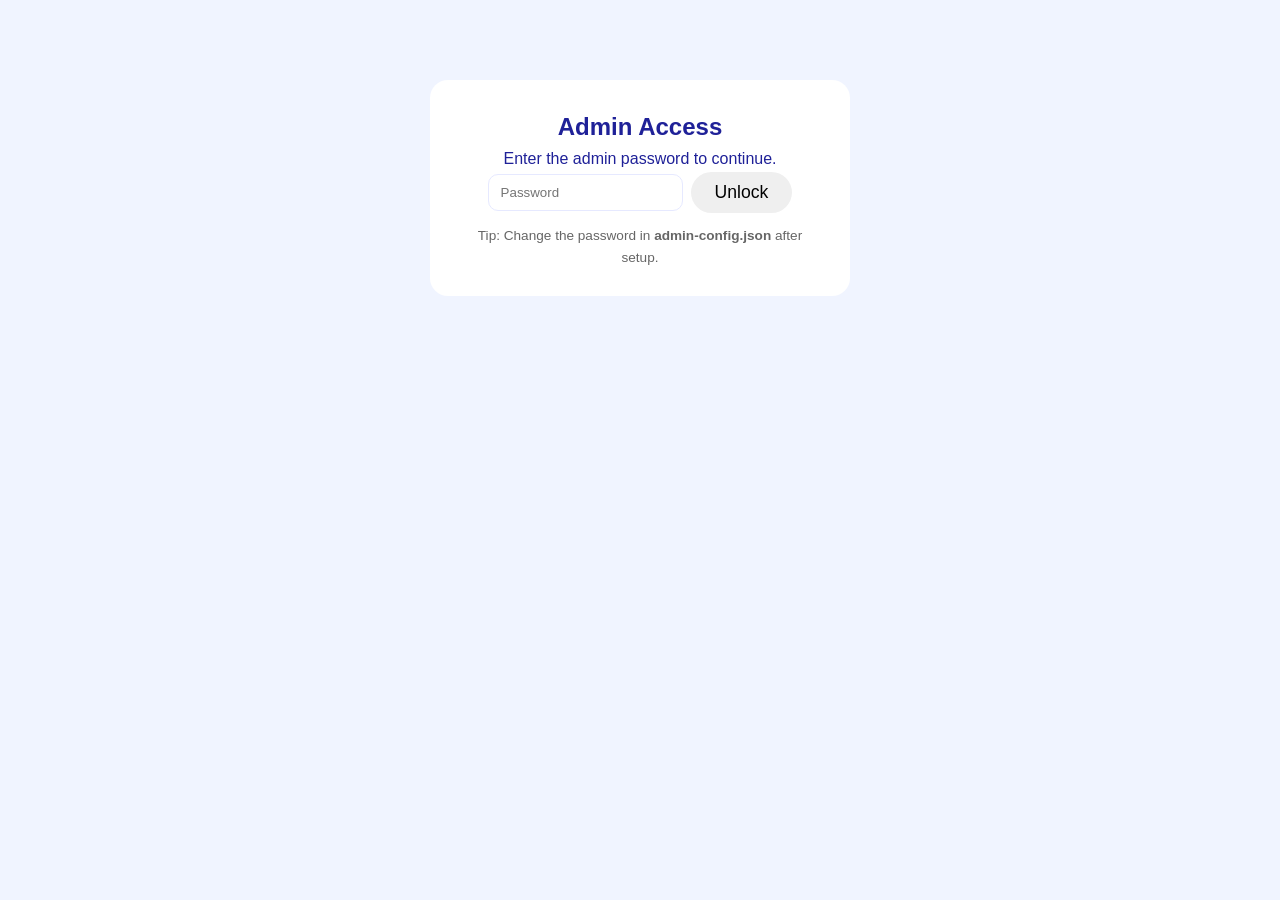
==== admin.html @ 7e869cdf "bug fixex and minor update on ui/ux and logics" ====
<!doctype html>
<html lang="en">
  <head>
    <meta charset="utf-8" />
    <meta name="viewport" content="width=device-width,initial-scale=1" />
    <title>Admin — Timetable</title>
    <link rel="stylesheet" href="style.css" />
    <style>
      /* small admin-only helpers */
      .admin-card { max-width:900px; margin:40px auto; padding:28px; border-radius:18px; background:var(--white); }
      .admin-hidden { display:none; }
      .admin-locked { max-width:420px; margin:80px auto; padding:28px; border-radius:18px; background:var(--white); text-align:center; }
      .input-row { display:flex; gap:8px; align-items:center; justify-content:center; }
      .admin-actions { display:flex; gap:12px; justify-content:center; margin-top:18px; }
    </style>
  </head>
  <body>
    <section class="admin-locked" id="locked">
      <h2>Admin Access</h2>
      <p>Enter the admin password to continue.</p>
      <div class="input-row">
        <input id="admin-pass" type="password" placeholder="Password" style="padding:10px 12px;border-radius:10px;border:1px solid #e6e9ff;" />
        <button id="admin-unlock" class="btn">Unlock</button>
      </div>
      <p style="font-size:.85rem;color:#666;margin-top:12px;">Tip: Change the password in <strong>admin-config.json</strong> after setup.</p>
    </section>

    <section id="admin" class="admin-card admin-hidden">
      <h1>Admin Dashboard</h1>
      <p class="text">This is a private admin area. Only open if you are the site owner.</p>

      <div style="margin-top:18px;">
        <button id="signout" class="btn">Sign out</button>
      </div>

      <hr style="margin:20px 0" />

      <h3>Quick actions</h3>
      <ul>
        <li>View local storage keys</li>
        <li>Export user details (placeholder)</li>
      </ul>

      <pre id="debug" style="background:#f5f7ff;padding:12px;border-radius:8px;overflow:auto;max-height:300px;"></pre>
    </section>

    <script>
      // Simple client-side gating. Not bulletproof — for dev/local use only.
      const CONFIG = '/admin-config.json';
      const tokenKey = 'admin-auth-token';

      async function getConfig() {
        try {
          const r = await fetch(CONFIG + '?t=' + Date.now());
          return await r.json();
        } catch (e) {
          return { password: 'change-me' };
        }
      }

      function showAdmin() {
        document.getElementById('locked').classList.add('admin-hidden');
        document.getElementById('admin').classList.remove('admin-hidden');
        renderDebug();
      }

      function hideAdmin() {
        document.getElementById('locked').classList.remove('admin-hidden');
        document.getElementById('admin').classList.add('admin-hidden');
      }

      function renderDebug() {
        const out = {
          cookies: document.cookie,
          localStorage: { ...localStorage },
        };
        document.getElementById('debug').innerText = JSON.stringify(out, null, 2);
      }

      async function init() {
        const cfg = await getConfig();
        const saved = localStorage.getItem(tokenKey);
        if (saved === cfg.password) { showAdmin(); return; }

        // unlock handler
        document.getElementById('admin-unlock').addEventListener('click', async () => {
          const val = document.getElementById('admin-pass').value;
          if (!val) return alert('Enter password');
          if (val === cfg.password) {
            localStorage.setItem(tokenKey, val);
            showAdmin();
          } else {
            alert('Wrong password');
          }
        });

        document.getElementById('signout').addEventListener('click', () => {
          localStorage.removeItem(tokenKey);
          hideAdmin();
        });
      }

      init();
    </script>
  </body>
</html>
---- style.css ----
/* --- 1. Global Reset & Variables --- */
:root {
  --primary: #1f2198;
  --primary-light: #5c5fdb;
  --accent: #87cefa;
  --accent-dark: #6495ed;
  --bg-soft: #f0f4ff;
  --white: #ffffff;
  --shadow-sm: 0 5px 15px rgba(31, 33, 152, 0.05);
  --shadow-md: 0 10px 25px rgba(31, 33, 152, 0.1);
  --shadow-lg: 0 20px 40px rgba(31, 33, 152, 0.12);
  --transition: all 0.3s cubic-bezier(0.4, 0, 0.2, 1);
}

* {
  font-family: 'Poppins', sans-serif;
  margin: 0;
  padding: 0;
  box-sizing: border-box;
  -webkit-tap-highlight-color: transparent;
}

body {
  background-color: var(--bg-soft);
  overflow-x: hidden;
  color: var(--primary);
  line-height: 1.6;
}

body::-webkit-scrollbar {
  display: none;
}

/* --- 2. Base Components --- */
.btn {
  font-size: 1.1rem;
  padding: 10px 24px;
  border: none;
  border-radius: 150px;
  cursor: pointer;
  transition: var(--transition);
  display: flex;
  align-items: center;
  justify-content: center;
  text-decoration: none;
}

.btn:active {
  transform: scale(0.96);
}

.text {
  font-size: 1.1rem;
  color: var(--primary);
}

/* --- 3. Splash Screen --- */
.splash {
  height: 100vh;
  display: flex;
  flex-direction: column;
  justify-content: center;
  align-items: center;
  text-align: center;
  background-color: var(--white);
}

.splash .loading-img {
  width: 180px;
  margin-bottom: 30px;
  filter: drop-shadow(var(--shadow-md));
  animation: pulse 2s infinite ease-in-out;
}

@keyframes pulse {

  0%,
  100% {
    transform: scale(1);
    opacity: 1;
  }

  50% {
    transform: scale(1.05);
    opacity: 0.8;
  }
}

.splash .text {
  font-size: 1.1rem;
  font-weight: 500;
}

.splash .loading-footer-notice {
  margin-top: 40px;
  font-size: 0.7rem;
  font-style: italic;
  opacity: 0.7;
}

/* --- 4. Login Section --- */
#login-section {
  height: 100vh;
  display: flex;
  padding: 20px;
  justify-content: center;
  align-items: center;
}

.login .wrapper {
  display: flex;
  flex-direction: column;
  width: 100%;
  max-width: 400px;
  padding: 40px;
  background: var(--white);
  border-radius: 24px;
  box-shadow: var(--shadow-lg);
  text-align: center;
}

.login .login-logo {
  width: 100px;
  align-self: center;
  padding: 10px 10px;
  font-size: 0.9rem;
  padding: 4px 12px;
  background-color: #afb3ff30;
  border-radius: 8px;
  align-self: center;
  margin-bottom: 25px;
  font-weight: 600;
}

.login input {
  font-size: 1rem;
  padding: 14px 20px;
  margin-bottom: 20px;
  border-radius: 14px;
  border: 2px solid #f0f2ff;
  background-color: #f8faff;
  text-align: center;
  transition: var(--transition);
  width: 100%;
}

.login input:focus {
  border-color: var(--primary);
  background-color: var(--white);
  outline: none;
  box-shadow: 0 0 0 4px rgba(31, 33, 152, 0.1);
}

.btn.continue-btn {
  background: linear-gradient(135deg, var(--accent), var(--accent-dark));
  color: var(--white);
  font-weight: 600;
  box-shadow: 0 8px 20px rgba(100, 149, 237, 0.3);
  width: 100%;
  margin: 5px auto 10px auto;
}

.btn.continue-btn:hover {
  transform: translateX(3px);
  box-shadow: 0 12px 25px rgba(100, 149, 237, 0.4);
}

.login .separator {
  align-self: center;
  width: 90%;
  height: 1px;
  background-color: #e0e4ff;
  display: flex;
  margin: 30px 0;
  align-items: center;
  justify-content: center;
}

.login .separator::before {
  content: "or";
  background-color: var(--white);
  color: #6e70cf;
  padding: 0 10px;
  font-size: 1rem;
}

/* --- 5. Details Section --- */
#details-section {
  display: none;
  height: 100vh;
  padding: 20px;
  justify-content: center;
  align-items: center;
}

.details .wrapper {
  display: flex;
  flex-direction: column;
  width: 100%;
  max-width: 450px;
  padding: 35px;
  background: var(--white);
  border-radius: 28px;
  box-shadow: var(--shadow-lg);
  border: 1px solid rgba(175, 179, 255, 0.2);
  text-align: center;
}

/* --- Responsive: Desktop adjustments for details wrapper --- */
@media (min-width: 900px) {

  /* keep some space from top/bottom and reduce wrapper max height */
  .details .wrapper {
    /* Ensure wrapper is centered horizontally and has vertical spacing */
    margin: 10px auto;
    /* Leave 160px total for top+bottom (adjust as needed) */
    max-height: calc(100vh - 20px);
    overflow-y: auto;
  }
}

.details h2 {
  font-size: 1.6rem;
  font-weight: 700;
}

.details p {
  font-size: 0.95rem;
  color: #6e70cf;
}

.details .group {
  display: flex;
  flex-direction: column;
  text-align: left;
  margin: 12px 0;
}

.details label {
  font-size: 0.8rem;
  text-transform: uppercase;
  letter-spacing: 0.08em;
  font-weight: 700;
  color: var(--primary-light);
  margin-bottom: 6px;
  margin-left: 4px;
}

.details select {
  font-size: 1rem;
  font-weight: 500;
  border-radius: 14px;
  padding: 12px 18px;
  border: 2px solid #f0f2ff;
  background-color: #f8faff;
  color: var(--primary);
  appearance: none;
  cursor: pointer;
  outline: none;
  transition: var(--transition);
  background-image: url("data:image/svg+xml,%3Csvg xmlns='http://www.w3.org/2000/svg' width='24' height='24' viewBox='0 0 24 24' fill='none' stroke='%231f2198' stroke-width='2.5' stroke-linecap='round' stroke-linejoin='round'%3E%3Cpolyline points='6 9 12 15 18 9'%3E%3C/polyline%3E%3C/svg%3E");
  background-repeat: no-repeat;
  background-position: right 15px center;
  background-size: 16px;
}

.details select:not(:disabled):hover {
  background-color: var(--white);
  border-color: #afb3ff;
  transform: translateY(-2px);
}

.details select:focus {
  border-color: var(--primary);
  background-color: var(--white);
  box-shadow: 0 0 0 4px rgba(31, 33, 152, 0.15);
  transform: translateY(-2px);
}

.details select:disabled {
  background-color: #f2f2f2;
  border-color: #e8e8e8;
  color: #b0b0b0;
  cursor: not-allowed;
  background-image: none;
  opacity: 0.6;
}


/* Base style for the Back Button */
.text.back-btn {
  font-size: 0.95rem;
  font-weight: 600;
  color: var(--primary-light);
  background: var(--white);
  padding: 10px 20px;
  border-radius: 50px;
  border: 1.5px solid rgba(175, 179, 255, 0.3);
  display: inline-flex;
  justify-content: center;
  gap: 8px;
  cursor: pointer;
  transition: var(--transition);
  text-decoration: none;
  box-shadow: var(--shadow-sm);
}


.text.back-btn:hover {
  background: var(--bg-soft);
  color: var(--primary);
  transform: translateX(-3px);
  border-color: var(--primary-light);
}

/* MAIN SECTION */

#main-section {
  /* padding-top: 10px; */
  /* height: 100vh; */
  justify-content: center;
}

/* Base style for the Logout Button */
#logout-btn {
  font-size: 0.95rem;
  font-weight: 600;
  color: #ff6b6b;
  /* Soft red */
  background: var(--white);
  padding: 10px 20px;
  border-radius: 50px;
  border: 1.5px solid rgba(255, 107, 107, 0.2);
  display: inline-flex;
  align-items: center;
  gap: 8px;
  cursor: pointer;
  transition: var(--transition);
  box-shadow: var(--shadow-sm);
  text-decoration: none;
  /* Removed the underline */
}

#logout-btn:hover {
  background: #fff5f5;
  color: #f24040;
  /* Darker red */
  border-color: #ff6b6b;
  transform: translateX(3px);
  box-shadow: 0 5px 15px rgba(255, 107, 107, 0.15);
}

.main .wrapper {
  width: 100%;
  max-width: 450px;
  padding: 10px 10px;
  display: flex;
  flex-direction: column;
}

.main .controls {
  position: fixed;
  left: 50%;
  transform: translateX(-50%);
  bottom: 18px;
  display: flex;
  flex-direction: row;
  justify-content: space-between;
  align-items: center;
  padding: 8px 20px;
  z-index: 9999;
  width: min(1100px, 95%);
  max-width: 1100px;
  box-shadow: 0 8px 24px rgba(0, 0, 0, 0.12);
  border-radius: 12px;
  background: transparent;
}

.main .text {
  margin: 0;
}

#lec-today-text {
  font-size: 1.2rem;
  margin-bottom: 12px;
}

/* CARDS */

/* main card style */
.card {
  display: flex;
  flex-direction: column;
  border-radius: 14px;
  padding: 12px 12px 12px 18px;
  box-shadow: 2px 5px 10px rgba(0, 0, 0, 0.232);
  margin-bottom: 15px;
}

/* --- Greeting Card Enhancement --- */
.card.greeting {
  /* Cleaner gradient with better text legibility */
  background: linear-gradient(165deg,
      rgba(61, 182, 216, 0.95),
      rgba(31, 33, 152, 0.85)),
    url("./images/greeting-backg.png");
  background-size: cover;
  background-position: center;
  color: var(--white);
  /* White is cleaner than yellow for modern UI */
  height: auto;
  min-height: 160px;
  padding: 24px;
  border-radius: 28px;
  display: flex;
  flex-direction: column;
  justify-content: space-between;
  border: none;
  box-shadow: var(--shadow-lg);
}

/* Greeting Text Logic */
.card .greeting-text .text {
  font-size: 1.2rem;
  font-weight: 500;
  line-height: 1.4;
  opacity: 0.95;
  color: white;
  /* Overriding global primary color */
}

.card .greeting-text #greeting-username {
  font-weight: 700;
  letter-spacing: 0.2px;
}

/* Perfected Time Display */
#greeting-time-row {
  display: flex;
  align-items: baseline;
  /* Better alignment for AM/PM if added later */
  margin-bottom: -5px;
}

#greeting-time {
  font-size: 3.2rem;
  /* Slightly larger for emphasis */
  font-weight: 700;
  letter-spacing: -1.5px;
  color: white;
  text-shadow: 0 4px 10px rgba(0, 0, 0, 0.1);
}

.card .row {
  align-items: center;
  display: flex;
  flex-direction: row;
  justify-content: space-between;
}

/* --- Navigation Refinement --- */
.navigation {
  background: var(--white);
  padding: 12px 30px;
  /* Increased padding for a wider feel */
  border-radius: 16px;
  display: flex;
  justify-content: space-between;
  align-items: center;
  box-shadow: var(--shadow-sm);
  margin: 25px 0;
  width: 100%;
  /* Forces it to fill the container */
  border: 1px solid rgba(175, 179, 255, 0.1);
}

.nav-btn {
  width: 44px;
  height: 44px;
  display: flex;
  align-items: center;
  justify-content: center;
  border-radius: 12px;
  cursor: pointer;
  transition: var(--transition);
  color: var(--primary);
  background: transparent;
}

.nav-btn:hover {
  background: var(--bg-soft);
  color: var(--primary-light);
}

#date-display {
  font-weight: 700;
  font-size: 1rem;
  letter-spacing: 0.5px;
  text-transform: uppercase;
  color: var(--primary);
}

#greeting-time {
  font-size: 3rem;
  font-weight: 500;
}

#greeting-time-row {
  align-items: center;
  margin-bottom: -10px;
}

/* --- Screenshot Match Styles --- */
.timecard {
  background-color: #98dcf5;
  /* Light sky blue from image */
  border-radius: 20px;
  padding: 18px 24px;
  margin-bottom: 20px;
  box-shadow: 0 8px 20px rgba(0, 0, 0, 0.1);
  border: none;
  display: flex;
  flex-direction: column;
  gap: 8px;
  transition: transform 0.2s ease;
}

.card-row {
  display: flex;
  justify-content: space-between;
  align-items: center;
}

/* Top Row Styling */
.mod-name {
  font-size: 1.6rem;
  font-weight: 800;
  color: var(--accent-dark);
  /* Dark blue */
  margin-right: 8px;
}

.mod-code {
  font-size: 1.4rem;
  font-weight: 400;
  color: #555c6e;
  /* Greyish blue */
}

.type-badge {
  background: white;
  color: #1f2198;
  padding: 4px 16px;
  border-radius: 50px;
  font-size: 0.8rem;
  font-weight: 600;
  text-transform: uppercase;
  box-shadow: 0 4px 10px rgba(0, 0, 0, 0.05);
}

/* Bottom Row Styling */
.time-text {
  font-size: 1.3rem;
  font-weight: 500;
  color: var(--primary);
  margin-right: 12px;
}

.lec-hall {
  background: rgba(255, 255, 255, 0.4);
  padding: 2px 10px;
  border-radius: 8px;
  font-size: 0.9rem;
  font-weight: 600;
  color: #1f2198;
}

/* Ongoing State Highlight */
.timecard.ongoing {
  background: linear-gradient(135deg, #4b52ff, #1f2198);
}

.timecard.ongoing .mod-name,
.timecard.ongoing .mod-code,
.timecard.ongoing .time-text,
.timecard.ongoing .lec-hall {
  color: white !important;
}

/* --- Mobile Fixes --- */
@media screen and (max-width: 480px) {
  .timecard {
    padding: 20px;
  }


  .footer-link {
    width: 100%;
    justify-content: center;
    padding: 12px;
    font-size: 0.85rem;
  }

  #main-back-btn,
  #logout-btn {
    grid-column: span 1;
    width: 100%;
    justify-content: center;
  }
}

/* Module Title & Code */
.card .title {
  font-size: 1.4rem;
  font-weight: 700;
  display: flex;
  flex-direction: column;
  /* Stack code under title for better mobile space */
  gap: 2px;
}

#module-code {
  font-weight: 400;
  color: var(--primary-light);
  font-size: 0.9rem;
  opacity: 0.7;
  text-transform: uppercase;
  letter-spacing: 0.5px;
}

/* Lecture Type Badge */
.card .type {
  display: inline-block;
  font-size: 0.75rem;
  font-weight: 700;
  padding: 4px 12px;
  background: #f0f4ff;
  color: var(--primary);
  border-radius: 50px;
  margin-bottom: 12px;
  text-transform: uppercase;
  box-shadow: none;
  /* Removed heavy shadow for cleanliness */
}

/* --- Ongoing/Now State (Perfected) --- */
.timecard.ongoing {
  background: linear-gradient(135deg, #787ff6, #4b52ff);
  border-left-color: #f1f12d;
  /* Yellow indicator for current class */
  color: white;
}

.timecard.ongoing .title,
.timecard.ongoing #module-code,
.timecard.ongoing .time {
  color: white !important;
}

.timecard.ongoing .type {
  background: rgba(255, 255, 255, 0.2);
  color: white;
}

/* --- Details: Time & Location --- */
.card .time {
  font-size: 1rem;
  font-weight: 600;
  color: var(--accent-dark);
  display: flex;
  align-items: center;
  flex-wrap: wrap;
}

.lec-hall {
  font-size: 0.85rem;
  font-weight: 600;
  background: #f1f3ff;
  color: var(--primary);
  padding: 5px 12px;
  border-radius: 10px;
  display: inline-flex;
  align-items: center;
  gap: 6px;
}

.timecard.ongoing .lec-hall {
  background: rgba(255, 255, 255, 0.15);
  color: white;
}

/* Link Button */
.link-btn {
  width: 40px;
  height: 40px;
  display: flex;
  align-items: center;
  justify-content: center;
  background-color: var(--white);
  color: var(--primary);
  border-radius: 12px;
  text-decoration: none;
  box-shadow: var(--shadow-sm);
  transition: var(--transition);
}

.link-btn:hover {
  background-color: var(--primary);
  color: var(--white);
  transform: translateY(-3px);
}

.no-lecs-msg {
  display: flex;
  flex-direction: column;
  align-items: center;
  justify-content: center;
  text-align: center;
  width: 100%;
  padding: 60px 20px;
}

.no-lecs-msg p {
  font-size: 1.4rem;
  font-weight: 600;
  margin-bottom: 25px;
}

#no-lecs-img {
  max-width: 300px;
  height: auto;
  filter: drop-shadow(var(--shadow-md));
}

/* --- Mobile Fixes --- */
@media screen and (max-width: 480px) {
  .card .title {
    font-size: 1.2rem;
  }

  .timecard {
    padding: 16px;
  }

  .lec-hall {
    margin-left: 0;
    margin-top: 5px;
    width: fit-content;
  }
}

.footer-link {
  display: inline-flex;
  align-items: center;
  gap: 8px;
  font-size: 0.85rem;
  font-weight: 600;
  color: var(--primary-light);
  text-decoration: none;
  background-color: var(--white);
  padding: 8px 16px;
  border-radius: 50px;
  border: 1.5px solid rgba(175, 179, 255, 0.3);
  transition: var(--transition);
  box-shadow: var(--shadow-sm);
  cursor: pointer;
}

.footer-link i {
  font-size: 1rem;
}

.footer-link:hover {
  background-color: var(--primary);
  color: var(--white);
  transform: translateY(-2px);
  border-color: var(--primary-light);
}


/* ALERT BOX */
.alert-wrapper {
  display: flex;
  flex-direction: column;
  align-items: center;
  justify-content: center;
  height: 100vh;
  width: 100vw;
  position: fixed;
  top: 0%;
  left: 0%;
  z-index: 99;
  background-color: #161631b9;
}

.alert-box {
  min-width: 300px;
  max-width: 350px;
  border: 1px solid black;
  padding: 10px 20px;
  border-radius: 15px;
  box-shadow: 2px 5px 10px rgba(0, 0, 0, 0.232);
  background-color: white;
}

.alert-box .title {
  font-weight: 600;
  font-size: 1.5rem;
}

.separator {
  margin: 8px 0;
  border-bottom: 1px solid black;
}

.alert-body .title {
  font-size: 1.2rem;
  margin-bottom: 5px;
  color: #6e70cf;
}

.alert-body>img {
  border-radius: 8px;
  margin-bottom: -16px;
  margin-top: 10px;
  width: 100%;
}

.alert-box .row {
  display: flex;
  justify-content: center;
}

.btn-okay {
  border: 1px solid black;
  color: white;
  border-radius: 50px;
  background-color: #1f2198;
  margin-top: 18px;
  margin-bottom: 16px;
  margin-left: -2px;
  font-size: 1.1rem;
  padding: 5px 18px;
  cursor: pointer;
  box-shadow: 2px 5px 10px rgba(0, 0, 0, 0.232);
}

.btn-okay:hover {
  background-color: white;
  color: #1f2198;
  transition: 0.3s ease-in-out;
}

.about-page-link {
  margin-top: 10px;
}

/* Modal Background Overlay */
.modal-overlay {
  display: none;
  position: fixed;
  top: 0;
  left: 0;
  width: 100%;
  height: 100%;
  /* In light mode, uses a lighter semi-transparent black */
  background: rgba(0, 0, 0, 0.4);
  backdrop-filter: blur(8px);
  z-index: 10000;
  justify-content: center;
  align-items: center;
  padding: 20px;
  transition: var(--transition);
}

body.dark-mode .modal-overlay {
  background: rgba(0, 0, 0, 0.8);
}

/* The Modal Card */
.modal-card {
  /* Automatically switches: #f8f9ff in Light, #16172d in Dark */
  background: var(--white);
  width: 100%;
  max-width: 480px;
  border-radius: 28px;
  padding: 30px 20px;
  text-align: center;
  /* Automatically switches: #1e1e1e in Light, #f1f1ff in Dark */
  color: var(--primary);
  box-shadow: 0 10px 30px rgba(0, 0, 0, 0.1);
  transition: var(--transition);
}

body.dark-mode .modal-card {
  box-shadow: 0 20px 40px rgba(0, 0, 0, 0.5);
}

/* Logo Styling - Fixed colors work in both modes */
.logo-circle {
  width: 70px;
  height: 70px;
  border: 3px solid #3b82f6;
  /* Your blue border */
  border-radius: 50%;
  margin: 0 auto 15px;
  display: flex;
  justify-content: center;
  align-items: center;
  overflow: hidden;
  /* Ensures image doesn't bleed out of the circle */
  background: white;
  /* Optional: adds a background if your logo is transparent */
}

.modal-logo-img {
  width: 100%;
  height: 100%;
  object-fit: cover;
  /* This keeps the aspect ratio perfect */
  display: block;
}

.yellow-play {
  color: #eab308;
  font-size: 1.2rem;
}

.blue-icon {
  position: absolute;
  font-size: 2.5rem;
  opacity: 0.2;
  color: #3b82f6;
}

.app-name {
  font-size: 1.8rem;
  margin-bottom: 5px;
}

.version-text {
  color: #888;
  font-size: 0.9rem;
}

.modal-divider {
  border: 0;
  border-top: 1px solid rgba(0, 0, 0, 0.1);
  margin: 20px 0;
}

body.dark-mode .modal-divider {
  border-top: 1px solid rgba(255, 255, 255, 0.1);
}

.release-date {
  color: #f59e0b;
  font-weight: 600;
  font-size: 0.9rem;
  margin-bottom: 15px;
}

.app-summary {
  color: #555;
  /* Dark grey for light mode */
  line-height: 1.6;
  font-size: 0.95rem;
}

body.dark-mode .app-summary {
  color: #ccc;
  /* Light grey for dark mode */
}

/* Buttons */
.feedback-btn {
  display: inline-block;
  background: #f1f5f9;
  /* Light grey-blue for light mode */
  color: #475569;
  padding: 12px 25px;
  border-radius: 14px;
  text-decoration: none;
  margin-top: 25px;
  font-weight: 600;
  transition: 0.3s;
}

body.dark-mode .feedback-btn {
  background: #1e293b;
  color: #94a3b8;
}

.dev-email {
  font-size: 0.8rem;
  color: #999;
  margin-top: 10px;
}

.close-text-btn {
  background: none;
  border: none;
  color: var(--accent);
  /* Uses your #4b52ff / #30ccff accent */
  font-size: 1rem;
  font-weight: 600;
  margin-top: 25px;
  cursor: pointer;
}

/* Pop Animation */
.animate-pop {
  animation: modalPop 0.3s cubic-bezier(0.34, 1.56, 0.64, 1);
}

@keyframes modalPop {
  from {
    transform: scale(0.7);
    opacity: 0;
  }

  to {
    transform: scale(1);
    opacity: 1;
  }
}

/* notice section */
.notice {
  display: flex;
  flex-direction: column;
  border: solid lightskyblue 2px;
  background-color: rgb(241, 251, 255);
  border-radius: 12px;
  padding: 12px 16px;
  margin-bottom: 16px;
  box-shadow: 2px 5px 10px rgba(0, 0, 0, 0.232);
}

.notice-head {
  display: flex;
  flex-direction: row;
  justify-content: space-between;
  margin-bottom: 6px;
}

.notice-title {
  /* color: rgb(225, 173, 31); */
  font-size: 1.2rem;
}

.notice-body {
  /* color: rgb(208, 167, 32); */
  text-align: left;
  line-height: 1.4;
  font-size: 1rem;
  /* padding-right: 25px; */
}

/* --- 10. Dark Mode & Toggle Styles --- */

/* Manual Toggle Button (Placed in .controls) */
.mode-toggle {
  width: 42px;
  height: 42px;
  background: var(--white);
  border-radius: 50%;
  display: flex;
  align-items: center;
  justify-content: center;
  cursor: pointer;
  box-shadow: var(--shadow-sm);
  transition: var(--transition);
  font-size: 1.1rem;
  color: var(--primary);
  border: 1px solid rgba(175, 179, 255, 0.2);
}

.mode-toggle:hover {
  transform: scale(1.1) rotate(15deg);
  background: var(--primary);
  color: rgb(255, 242, 0);
}

/* Dark Mode Variables Overlay */
body.dark-mode {
  --bg-soft: #0a0b1e;
  /* Deep Midnight Blue */
  --white: #16172d;
  /* Dark Surface Color */
  --primary: #e0e4ff;
  /* Soft Lavender White */
  --primary-light: #afb3ff;
  --shadow-sm: 0 5px 15px rgba(0, 0, 0, 0.4);
  --shadow-md: 0 10px 25px rgba(0, 0, 0, 0.5);
  --shadow-lg: 0 20px 40px rgba(0, 0, 0, 0.6);
}

/* Base Body & Sections */
body.dark-mode,
body.dark-mode #login-section,
body.dark-mode #details-section,
body.dark-mode .splash {
  background-color: var(--bg-soft);
  color: var(--primary);
}

/* Wrappers & Containers */
body.dark-mode .login .wrapper,
body.dark-mode .details .wrapper,
body.dark-mode .navigation,
body.dark-mode .footer-link,
body.dark-mode .alert-box,
body.dark-mode .notice {
  background-color: var(--white);
  color: var(--primary);
  border-color: rgba(255, 255, 255, 0.05);
}

/* Inputs & Selection Menus */
body.dark-mode input,
body.dark-mode select {
  background-color: #1f213a;
  border-color: #2d304e;
  color: var(--primary);
}

body.dark-mode select {
  background-image: url("data:image/svg+xml,%3Csvg xmlns='http://www.w3.org/2000/svg' width='24' height='24' viewBox='0 0 24 24' fill='none' stroke='%23afb3ff' stroke-width='2.5' stroke-linecap='round' stroke-linejoin='round'%3E%3Cpolyline points='6 9 12 15 18 9'%3E%3C/polyline%3E%3C/svg%3E");
}

/* Navigation Icons */
body.dark-mode .navigation i {
  background: transparent;
  color: var(--primary);
  border: none;
}

/* Timecards in Dark Mode */
body.dark-mode .timecard {
  background-color: #1c1d36;
  border-left-color: var(--primary-light);
  box-shadow: var(--shadow-sm);
}

/* Dark Mode color fix */
body.dark-mode .no-lecs-msg p {
  color: var(--primary-light);
}

body.dark-mode .timecard .type {
  background: #2d304e;
  color: var(--primary-light);
}

body.dark-mode .timecard #module-code {
  color: var(--primary-light);
  opacity: 0.6;
}

body.dark-mode .lec-hall {
  background: rgba(175, 179, 255, 0.1);
  color: var(--primary-light);
}

/* Ongoing Class (Stays Vibrant) */
body.dark-mode .timecard.ongoing {
  background: linear-gradient(135deg, #4b52ff, #3137bd);
  border-left-color: #f1f12d;
}

/* Separators & Footer */
body.dark-mode .login .separator {
  background-color: #2d304e;
}

body.dark-mode .login .separator::before {
  background-color: var(--white);
  color: var(--primary-light);
}

body.dark-mode #logout-btn {
  color: #ff6b6b;
  /* Brighter red for visibility */
}

/* Scrollbar styling for Dark Mode */
body.dark-mode::-webkit-scrollbar {
  width: 8px;
  background-color: var(--bg-soft);
}

body.dark-mode::-webkit-scrollbar-thumb {
  background-color: #2d304e;
  border-radius: 10px;
}

/* --- 11. Desktop & Tablet Responsiveness --- */

/* --- Optimized Desktop View (1024px and up) --- */
@media screen and (min-width: 1024px) {

  /* When classes ARE present: Show a clean grid */
  #cards-container {
    display: grid;
    grid-template-columns: repeat(auto-fill, minmax(340px, 1fr));
    gap: 25px;
    width: 100%;
    align-items: start;
    justify-content: start;
    min-height: auto;
  }

  /* When NO classes are present: Force Flex Centering */
  #cards-container:has(.no-lecs-msg) {
    display: flex;
    flex-direction: column;
    align-items: center;
    justify-content: center;
    min-height: auto;
    /* Gives vertical breathing room */
    grid-template-columns: none;
  }

  .no-lecs-msg {
    width: 100%;
    max-width: 600px;
    margin: 0 auto;
  }

  /* 1. Main Wrapper Alignment */
  .main .wrapper {
    max-width: 1100px;
    padding: 40px 0;
    margin: 0 auto;
    width: 95%;
  }

  /* 2. Greeting Card: Absolute Toggle Positioning */
  .card.greeting {
    width: 100%;
    max-width: 1100px;
    flex-direction: row;
    /* Horizontal layout for desktop */
    align-items: center;
    padding: 40px;
    margin-bottom: 30px;
    display: flex;
    position: relative;
    /* Required to anchor the absolute toggle */
  }

  /* Perfect Toggle Placement */
  .mode-toggle {
    position: absolute;
    top: 30px;
    /* Aligned with internal padding */
    right: 30px;
    /* Anchored to the far right */
    margin: 0;
    z-index: 10;
    transition: var(--transition);
  }

  .mode-toggle:hover {
    transform: scale(1.1) rotate(15deg);
  }

  .greeting-text {
    text-align: left;
  }

  #greeting-time-row {
    margin-left: auto;
    /* Pushes time display to the right */
    text-align: right;
  }

  /* 3. Navigation Bar: Full Width */
  .navigation {
    width: 100%;
    max-width: 1100px;
    margin: 0 0 40px 0;
    padding: 15px 45px;
    display: flex;
    justify-content: space-between;
    background: var(--white);
    border-radius: 16px;
  }

  /* 5. Details Section: Two-Column Form */
  .details .wrapper {
    max-width: 850px;
    margin: 0 auto;
    display: grid;
    grid-template-columns: 1fr 1fr;
    /* row-gap then column-gap: gives vertical and horizontal spacing */
    gap: 18px 30px;
    text-align: left;
  }

  /* Form elements spanning both columns */
  .details h2,
  .details p,
  .details .notif-area,
  .details .btn.continue-btn,
  .details .back-btn {
    grid-column: span 2;
    text-align: center;
  }
}

/* --- Tablet Specific Tweaks (768px to 1023px) --- */
@media screen and (min-width: 768px) and (max-width: 1023px) {
  .main .wrapper {
    max-width: 700px;
  }

  #cards-container {
    display: grid;
    grid-template-columns: 1fr 1fr;
    gap: 15px;
  }
}

/* --- 12. Tablet Specific Tweaks --- */
@media screen and (min-width: 768px) and (max-width: 1023px) {
  .main .wrapper {
    max-width: 700px;
  }

  #lec-today-container {
    display: grid;
    grid-template-columns: 1fr 1fr;
    gap: 15px;
  }
}

/* --- 13. Accessibility & Animation --- */
@media (prefers-reduced-motion: no-preference) {
  .timecard:hover {
    transform: translateY(-5px);
    /* Lift up instead of right on desktop */
  }
}

@media screen and (min-width: 768px) {

  /* 1. Make the Form Wrapper Wider and Balanced */
  .details .wrapper {
    max-width: 850px;
    display: grid;
    grid-template-columns: 1fr 1fr;
    /* Two equal columns */
    gap: 18px 30px;
    text-align: left;
    /* Align text left for a professional desktop feel */
  }

  /* 2. Elements that should span both columns */
  .details h2,
  .details p,
  .details .notif-area,
  .details .btn.continue-btn,
  .details .back-btn {
    grid-column: span 2;
    text-align: center;
    /* Keep titles and buttons centered */
  }

  /* 3. Navigation Bar: Maximum Width for Desktop */
  .navigation {
    max-width: 1100px;
    /* Much wider as requested */
    margin: 0 auto 40px auto;
    padding: 15px 45px;
    /* More horizontal space inside the bar */
  }

  /* 4. Increase visibility of Navigation Text */
  #date-display {
    font-size: 1.2rem;
    letter-spacing: 1.5px;
  }
}

/* --- About Modal Dark Mode Refinement --- */
body.dark-mode .modal-card {
  background-color: var(--white);
  /* Uses the dark surface color #16172d */
  border: 1px solid rgba(255, 255, 255, 0.05);
  box-shadow: var(--shadow-lg);
}

body.dark-mode .modal-divider {
  border-top: 1px solid rgba(255, 255, 255, 0.1);
}

body.dark-mode .app-summary {
  color: var(--primary-light);
  /* Softer lavender white for readability */
}

body.dark-mode .feedback-btn {
  background: #1f213a;
  /* Deep blue-grey for buttons */
  color: var(--primary-light);
}

body.dark-mode .feedback-btn:hover {
  background: #2d304e;
  color: white;
}

body.dark-mode .dev-email {
  color: #6e70cf;
  /* Muted purple */
}

body.dark-mode .close-text-btn {
  color: var(--accent);
  /* Light blue for the close link */
}
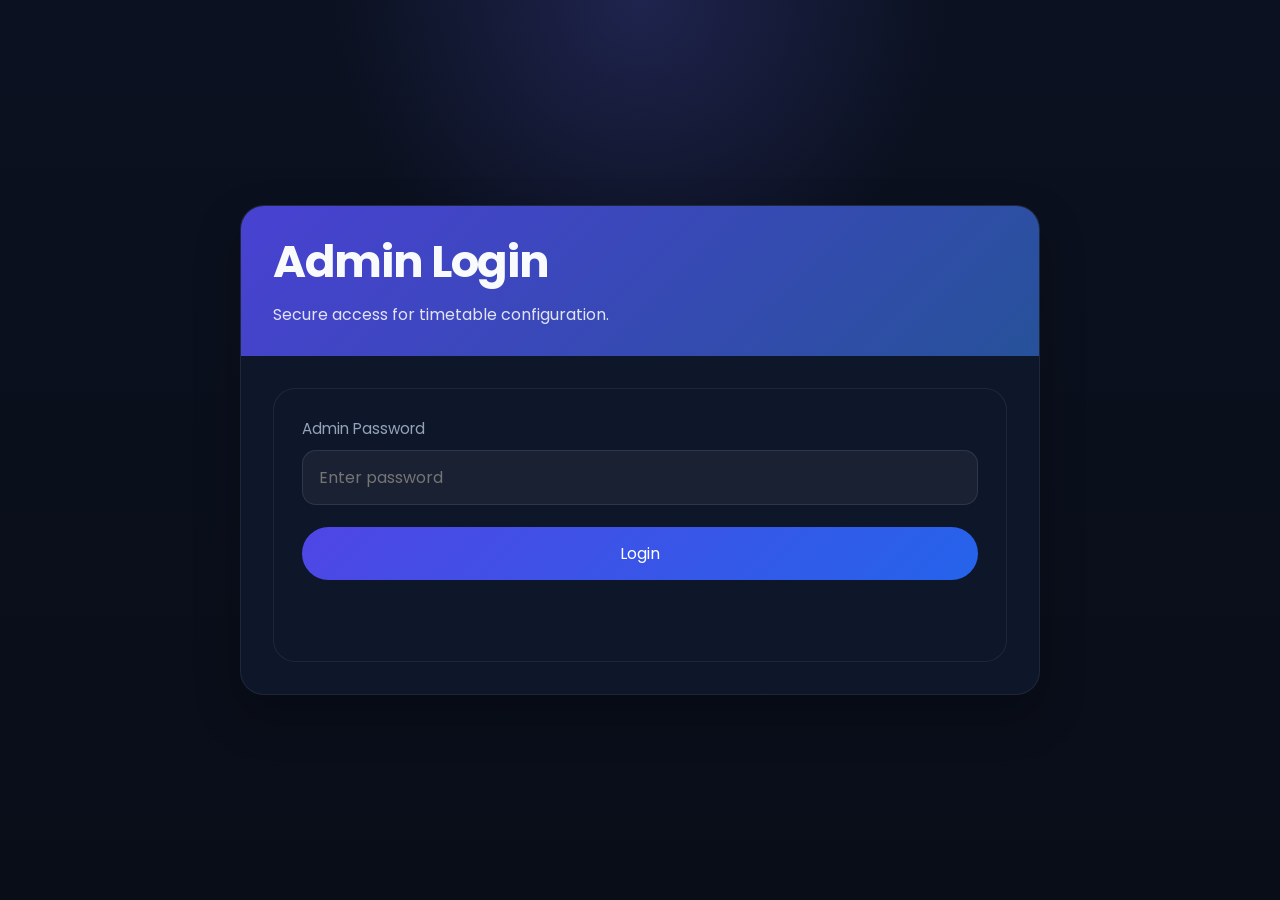
==== commit e333beb0: "new notification system and admin dashboard" ====
--- a/admin.html
+++ b/admin.html
@@ -1,106 +1,108 @@
-<!doctype html>
+<!DOCTYPE html>
 <html lang="en">
-  <head>
-    <meta charset="utf-8" />
-    <meta name="viewport" content="width=device-width,initial-scale=1" />
-    <title>Admin — Timetable</title>
-    <link rel="stylesheet" href="style.css" />
-    <style>
-      /* small admin-only helpers */
-      .admin-card { max-width:900px; margin:40px auto; padding:28px; border-radius:18px; background:var(--white); }
-      .admin-hidden { display:none; }
-      .admin-locked { max-width:420px; margin:80px auto; padding:28px; border-radius:18px; background:var(--white); text-align:center; }
-      .input-row { display:flex; gap:8px; align-items:center; justify-content:center; }
-      .admin-actions { display:flex; gap:12px; justify-content:center; margin-top:18px; }
-    </style>
-  </head>
-  <body>
-    <section class="admin-locked" id="locked">
-      <h2>Admin Access</h2>
-      <p>Enter the admin password to continue.</p>
-      <div class="input-row">
-        <input id="admin-pass" type="password" placeholder="Password" style="padding:10px 12px;border-radius:10px;border:1px solid #e6e9ff;" />
-        <button id="admin-unlock" class="btn">Unlock</button>
+
+<head>
+  <meta charset="UTF-8" />
+  <meta http-equiv="X-UA-Compatible" content="IE=edge" />
+  <meta name="viewport" content="width=device-width, initial-scale=1.0" />
+  <title>Admin Console — Timetable</title>
+  <link rel="stylesheet" href="admin.css" />
+  <link rel="preconnect" href="https://fonts.googleapis.com" />
+  <link rel="preconnect" href="https://fonts.gstatic.com" crossorigin />
+  <link href="https://fonts.googleapis.com/css2?family=Poppins:wght@300;400;600&display=swap" rel="stylesheet" />
+</head>
+
+<body>
+  <div class="main-wrapper">
+    <article class="admin-card">
+      <section class="admin-hero">
+        <div class="status-pill hidden" id="admin-status-badge">
+          <span></span>
+        </div>
+        <h1 class="admin-headline">Admin Login</h1>
+        <p class="admin-subtitle">
+          Secure access for timetable configuration.
+        </p>
+      </section>
+
+      <div class="admin-content">
+        <section class="login-card" id="admin-login-card">
+          <form id="admin-login-form">
+            <div class="form-group">
+              <label for="admin-password-input">Admin Password</label>
+              <input id="admin-password-input" type="password" placeholder="Enter password" autocomplete="off" />
+            </div>
+            <div class="form-actions">
+              <button class="btn-primary" type="submit">Login</button>
+            </div>
+            <p class="alert-text" id="admin-login-error"></p>
+          </form>
+        </section>
+
+        <section class="dashboard-card hidden" id="admin-dashboard">
+          <div class="form-actions dashboard-toolbar">
+            <button class="btn-primary" type="button" id="create-announcement-btn">
+              Create Announcement
+            </button>
+            <button class="btn-secondary" type="button" id="admin-logout-btn">
+              Logout
+            </button>
+          </div>
+
+          <div class="announcement-list hidden" id="announcement-list">
+            <h3 class="card-title">Announcements</h3>
+            <div class="announcement-items"></div>
+          </div>
+        </section>
+
+        <div class="modal-overlay hidden" id="announcement-modal">
+          <div class="modal-card announcement-modal-card">
+            <button class="modal-close" id="announcement-modal-close" type="button">×</button>
+            <h3 class="card-title">Create Announcement</h3>
+            <div class="form-group">
+              <label for="announcement-faculty">Faculty</label>
+              <select id="announcement-faculty"></select>
+            </div>
+            <div class="form-group">
+              <label for="announcement-year">Year</label>
+              <select id="announcement-year"></select>
+            </div>
+            <div class="form-group">
+              <label for="announcement-semester">Semester</label>
+              <select id="announcement-semester"></select>
+            </div>
+            <div class="form-group">
+              <label for="announcement-spec">Specialization</label>
+              <select id="announcement-spec"></select>
+            </div>
+            <div class="form-group">
+              <label for="announcement-group">Group</label>
+              <select id="announcement-group"></select>
+            </div>
+            <div class="form-group">
+              <label for="announcement-title">Announcement Title</label>
+              <input id="announcement-title" type="text" placeholder="Enter announcement title" />
+            </div>
+            <div class="form-group">
+              <label for="announcement-text">Announcement Text</label>
+              <textarea id="announcement-text" rows="4" placeholder="Type announcement here..."></textarea>
+            </div>
+            <div class="form-actions">
+              <button class="btn-primary" type="button" id="publish-announcement-btn">
+                Send Announcement
+              </button>
+              <button class="btn-secondary" type="button" id="announcement-modal-cancel">
+                Cancel
+              </button>
+            </div>
+            <p class="alert-text" id="announcement-error"></p>
+          </div>
+        </div>
       </div>
-      <p style="font-size:.85rem;color:#666;margin-top:12px;">Tip: Change the password in <strong>admin-config.json</strong> after setup.</p>
-    </section>
+    </article>
+  </div>
 
-    <section id="admin" class="admin-card admin-hidden">
-      <h1>Admin Dashboard</h1>
-      <p class="text">This is a private admin area. Only open if you are the site owner.</p>
+  <script src="admin.js" defer></script>
+</body>
 
-      <div style="margin-top:18px;">
-        <button id="signout" class="btn">Sign out</button>
-      </div>
-
-      <hr style="margin:20px 0" />
-
-      <h3>Quick actions</h3>
-      <ul>
-        <li>View local storage keys</li>
-        <li>Export user details (placeholder)</li>
-      </ul>
-
-      <pre id="debug" style="background:#f5f7ff;padding:12px;border-radius:8px;overflow:auto;max-height:300px;"></pre>
-    </section>
-
-    <script>
-      // Simple client-side gating. Not bulletproof — for dev/local use only.
-      const CONFIG = '/admin-config.json';
-      const tokenKey = 'admin-auth-token';
-
-      async function getConfig() {
-        try {
-          const r = await fetch(CONFIG + '?t=' + Date.now());
-          return await r.json();
-        } catch (e) {
-          return { password: 'change-me' };
-        }
-      }
-
-      function showAdmin() {
-        document.getElementById('locked').classList.add('admin-hidden');
-        document.getElementById('admin').classList.remove('admin-hidden');
-        renderDebug();
-      }
-
-      function hideAdmin() {
-        document.getElementById('locked').classList.remove('admin-hidden');
-        document.getElementById('admin').classList.add('admin-hidden');
-      }
-
-      function renderDebug() {
-        const out = {
-          cookies: document.cookie,
-          localStorage: { ...localStorage },
-        };
-        document.getElementById('debug').innerText = JSON.stringify(out, null, 2);
-      }
-
-      async function init() {
-        const cfg = await getConfig();
-        const saved = localStorage.getItem(tokenKey);
-        if (saved === cfg.password) { showAdmin(); return; }
-
-        // unlock handler
-        document.getElementById('admin-unlock').addEventListener('click', async () => {
-          const val = document.getElementById('admin-pass').value;
-          if (!val) return alert('Enter password');
-          if (val === cfg.password) {
-            localStorage.setItem(tokenKey, val);
-            showAdmin();
-          } else {
-            alert('Wrong password');
-          }
-        });
-
-        document.getElementById('signout').addEventListener('click', () => {
-          localStorage.removeItem(tokenKey);
-          hideAdmin();
-        });
-      }
-
-      init();
-    </script>
-  </body>
-</html>
+</html>
--- a/admin.css
+++ b/admin.css
@@ -0,0 +1,450 @@
+:root {
+    --bg: #0c1220;
+    --surface: #111827;
+    --surface-alt: #161f3f;
+    --surface-soft: rgba(255, 255, 255, 0.08);
+    --text: #f8fafc;
+    --text-muted: #94a3b8;
+    --accent: #4f46e5;
+    --accent-soft: #6366f1;
+    --success: #22c55e;
+    --danger: #ef4444;
+    --shadow: 0 20px 45px rgba(0, 0, 0, 0.25);
+    --radius: 24px;
+    --transition: all 0.25s ease;
+}
+
+* {
+    box-sizing: border-box;
+}
+
+html,
+body {
+    min-height: 100%;
+}
+
+body {
+    margin: 0;
+    font-family: 'Poppins', sans-serif;
+    background: radial-gradient(circle at top, rgba(99, 102, 241, 0.22), transparent 28%),
+        linear-gradient(180deg, #0b1120 0%, #090d18 100%);
+    color: var(--text);
+}
+
+img {
+    display: block;
+    max-width: 100%;
+}
+
+a {
+    color: inherit;
+    text-decoration: none;
+}
+
+button,
+input {
+    font: inherit;
+}
+
+.main-wrapper {
+    min-height: 100vh;
+    display: grid;
+    place-items: center;
+    padding: 28px 18px;
+}
+
+.admin-card {
+    width: min(800px, 100%);
+    background: rgba(15, 23, 42, 0.96);
+    border-radius: var(--radius);
+    box-shadow: var(--shadow);
+    border: 1px solid rgba(148, 163, 184, 0.12);
+    overflow: hidden;
+}
+
+.admin-hero {
+    padding: 32px 32px 28px;
+    background: linear-gradient(135deg, rgba(79, 70, 229, 0.9), rgba(59, 130, 246, 0.55));
+}
+
+.admin-headline {
+    margin: 0;
+    font-size: clamp(2rem, 4vw, 2.8rem);
+    line-height: 1.05;
+    letter-spacing: -0.03em;
+}
+
+.admin-subtitle {
+    margin: 16px 0 0;
+    color: rgba(255, 255, 255, 0.85);
+    max-width: 540px;
+    line-height: 1.7;
+}
+
+.admin-content {
+    padding: 32px;
+    display: grid;
+    gap: 28px;
+}
+
+.admin-status {
+    display: grid;
+    gap: 14px;
+}
+
+.login-card,
+.dashboard-card {
+    background: rgba(15, 23, 42, 0.95);
+    border: 1px solid rgba(148, 163, 184, 0.12);
+    border-radius: 22px;
+    padding: 28px;
+}
+
+.form-group {
+    display: grid;
+    gap: 10px;
+    margin-bottom: 22px;
+}
+
+.form-group label {
+    color: var(--text-muted);
+    font-size: 0.95rem;
+}
+
+.form-group input {
+    width: 100%;
+    padding: 14px 16px;
+    border-radius: 14px;
+    border: 1px solid rgba(148, 163, 184, 0.16);
+    background: rgba(255, 255, 255, 0.05);
+    color: var(--text);
+    outline: none;
+    transition: var(--transition);
+}
+
+.form-group input:focus {
+    border-color: rgba(99, 102, 241, 0.7);
+    box-shadow: 0 0 0 3px rgba(79, 70, 229, 0.12);
+}
+
+.form-actions {
+    display: flex;
+    flex-wrap: wrap;
+    gap: 12px;
+    justify-content: flex-start;
+}
+
+.dashboard-toolbar {
+    justify-content: space-between;
+    align-items: center;
+    gap: 12px;
+}
+
+.announcement-list {
+    background: rgba(255, 255, 255, 0.04);
+    border: 1px solid rgba(148, 163, 184, 0.12);
+    border-radius: 20px;
+    padding: 22px;
+    display: grid;
+    gap: 16px;
+}
+
+.announcement-modal-card,
+.announcement-list {
+    background: rgba(11, 11, 11, 0.803);
+    border: 1px solid rgb(0, 0, 0);
+    border-radius: 20px;
+    padding: 22px;
+    display: grid;
+    gap: 16px;
+}
+
+.announcement-modal-card {
+    position: relative;
+    width: min(580px, 100%);
+    max-width: 100%;
+    max-height: calc(100vh - 40px);
+    overflow-y: auto;
+    scroll-behavior: smooth;
+    scrollbar-width: none;
+    -ms-overflow-style: none;
+}
+
+.announcement-modal-card::-webkit-scrollbar {
+    width: 0;
+    height: 0;
+}
+
+.announcement-modal-card textarea,
+.announcement-modal-card input,
+.announcement-modal-card select {
+    width: 100%;
+    min-height: 48px;
+    padding: 14px 16px;
+    background: rgba(255, 255, 255, 0.05);
+    border: 1px solid rgba(148, 163, 184, 0.16);
+    border-radius: 14px;
+    color: var(--text);
+}
+
+.announcement-modal-card textarea {
+    min-height: 120px;
+}
+
+.announcement-modal-card select {
+    appearance: none;
+}
+
+.modal-overlay {
+    position: fixed;
+    inset: 0;
+    background: rgba(0, 0, 0, 0.65);
+    display: grid;
+    place-items: center;
+    padding: 24px;
+    z-index: 10000;
+}
+
+.modal-close {
+    position: absolute;
+    top: 18px;
+    right: 18px;
+    border: none;
+    background: rgba(255, 255, 255, 0.08);
+    color: var(--text);
+    width: 36px;
+    height: 36px;
+    border-radius: 999px;
+    cursor: pointer;
+    font-size: 1.2rem;
+}
+
+.announcement-item {
+    background: rgba(255, 255, 255, 0.05);
+    border: 1px solid rgba(148, 163, 184, 0.12);
+    border-radius: 18px;
+    padding: 16px;
+    display: grid;
+    gap: 12px;
+}
+
+.announcement-items {
+    display: grid;
+    gap: 22px;
+}
+
+.announcement-meta {
+    display: flex;
+    justify-content: space-between;
+    gap: 12px;
+    flex-wrap: wrap;
+    color: var(--text-muted);
+    font-size: 0.9rem;
+}
+
+.announcement-item button {
+    border: none;
+    background: rgba(239, 68, 68, 0.15);
+    color: #fee2e2;
+    padding: 8px 14px;
+    border-radius: 999px;
+    cursor: pointer;
+    width: fit-content;
+}
+
+.announcement-item button:hover {
+    background: rgba(239, 68, 68, 0.25);
+}
+
+.announcement-item {
+    background: rgba(255, 255, 255, 0.05);
+    border: 1px solid rgba(148, 163, 184, 0.12);
+    border-radius: 18px;
+    padding: 16px;
+}
+
+.announcement-item p {
+    margin: 0;
+    color: var(--text);
+}
+
+.announcement-item time {
+    display: block;
+    margin-top: 10px;
+    color: var(--text-muted);
+    font-size: 0.9rem;
+}
+
+.hidden {
+    display: none !important;
+}
+
+.btn-primary,
+.btn-secondary {
+    border: none;
+    border-radius: 999px;
+    cursor: pointer;
+    transition: var(--transition);
+    padding: 14px 24px;
+    width: 100%;
+}
+
+.btn-primary {
+    background: linear-gradient(135deg, var(--accent), #2563eb);
+    color: white;
+}
+
+.btn-primary:hover {
+    transform: translateY(-1px);
+}
+
+.btn-secondary {
+    background: rgba(255, 0, 0, 0.348);
+    color: var(--text);
+    border: 1px solid rgb(255, 0, 0);
+}
+
+.btn-secondary:hover {
+    background: rgb(153, 41, 41);
+}
+
+.alert-text {
+    color: var(--danger);
+    font-size: 0.95rem;
+    min-height: 22px;
+}
+
+.dashboard-card {
+    display: grid;
+    gap: 24px;
+}
+
+.dashboard-grid {
+    display: grid;
+    grid-template-columns: repeat(2, minmax(0, 1fr));
+    gap: 18px;
+}
+
+.dashboard-metric {
+    background: rgba(255, 255, 255, 0.04);
+    border-radius: 20px;
+    padding: 20px;
+    border: 1px solid rgba(148, 163, 184, 0.08);
+}
+
+.metric-title {
+    margin: 0 0 10px;
+    color: var(--text-muted);
+    font-size: 0.95rem;
+}
+
+.metric-value {
+    margin: 0;
+    font-size: 1.7rem;
+    font-weight: 700;
+}
+
+.config-summary {
+    display: grid;
+    gap: 12px;
+    padding: 18px;
+    border-radius: 20px;
+    background: rgba(255, 255, 255, 0.04);
+    border: 1px dashed rgba(148, 163, 184, 0.16);
+}
+
+.config-row {
+    display: flex;
+    justify-content: space-between;
+    gap: 12px;
+    color: var(--text-muted);
+    font-size: 0.95rem;
+}
+
+.config-row strong {
+    color: var(--text);
+}
+
+.hidden {
+    display: none !important;
+}
+
+.footer-note {
+    color: rgba(255, 255, 255, 0.65);
+    font-size: 0.9rem;
+    text-align: center;
+}
+
+@media (max-width: 720px) {
+    .main-wrapper {
+        padding: 16px;
+    }
+
+    .admin-card {
+        width: 100%;
+        border-radius: 20px;
+    }
+
+    .admin-hero {
+        padding: 24px 20px 20px;
+    }
+
+    .admin-content {
+        padding: 20px;
+        gap: 20px;
+    }
+
+    .login-card,
+    .dashboard-card,
+    .announcement-modal-card,
+    .announcement-list {
+        padding: 20px;
+    }
+
+    .modal-overlay {
+        padding: 16px;
+        align-items: start;
+    }
+
+    .announcement-modal-card {
+        width: 100%;
+        max-width: 100%;
+    }
+
+    .form-actions {
+        flex-direction: column;
+        align-items: stretch;
+    }
+
+    .dashboard-toolbar {
+        justify-content: stretch;
+    }
+
+    .announcement-meta {
+        flex-direction: column;
+        align-items: flex-start;
+    }
+
+    .announcement-modal-card .form-group {
+        margin-bottom: 18px;
+    }
+
+    .modal-close {
+        top: 14px;
+        right: 14px;
+    }
+}
+
+@media (max-width: 640px) {
+    .admin-card {
+        width: 100%;
+    }
+
+    .admin-content {
+        padding: 24px;
+    }
+
+    .dashboard-grid {
+        grid-template-columns: 1fr;
+    }
+}
